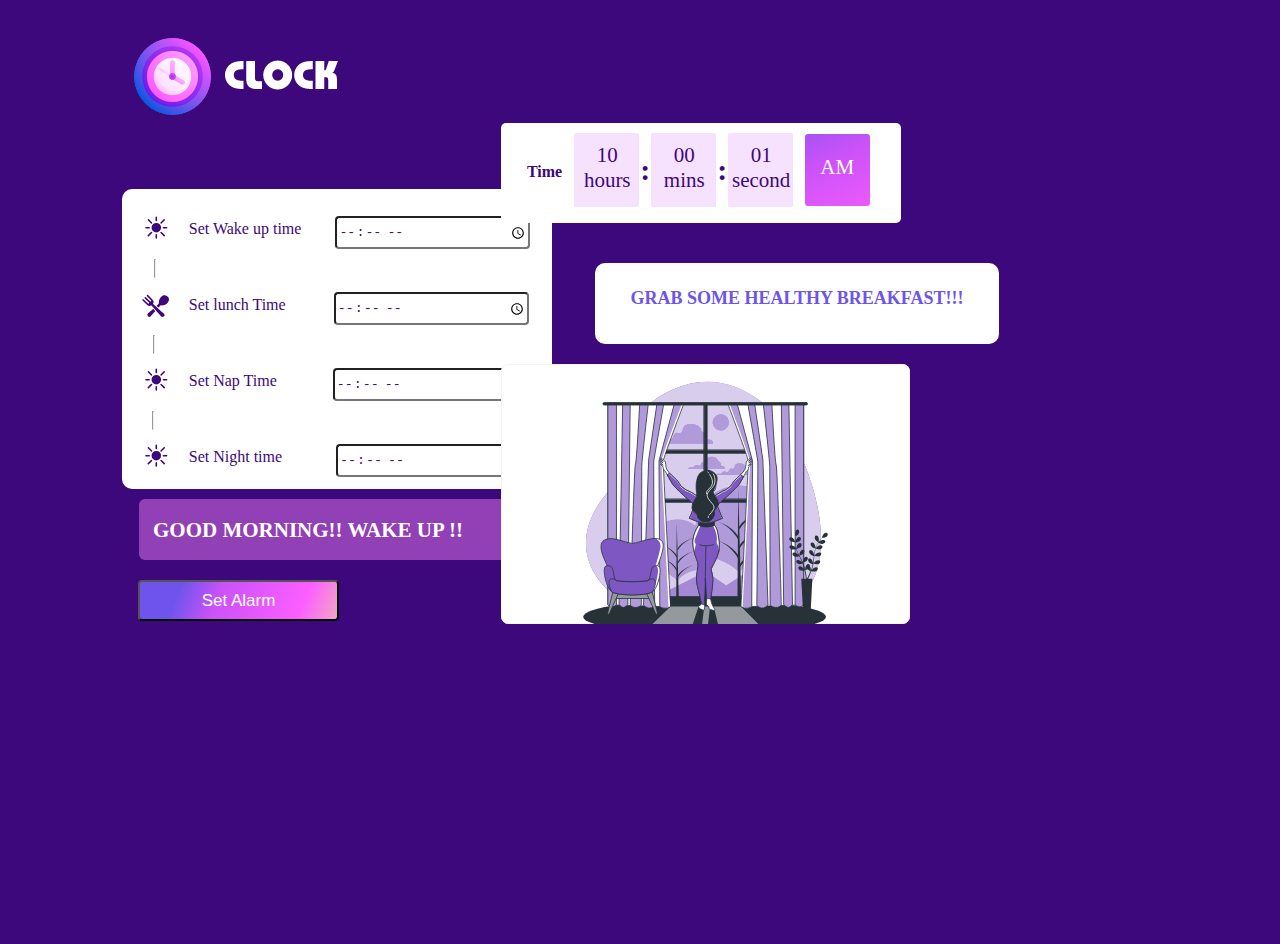
==== index.html @ 4816a437 "first commit" ====
<!DOCTYPE html>
<html lang="en">

<head>
    <meta charset="UTF-8">
    <meta http-equiv="X-UA-Compatible" content="IE=edge">
    <meta name="viewport" content="width=device-width, initial-scale=1.0">
    <link rel="stylesheet" href="style.css">
    <title>Document</title>
</head>

<body>
    <div class="clock">
        <img src="./clock_logo.png" alt="">
    </div>

    <div class="parent">
        <div class="content">
            <img src="./wake_up.svg" alt=""><span class="dj">Set Wake up time</span> <input class="wake-time"
                type="time" name="" id="">
            <hr><br>
            <img src="./lunch_time.svg" alt=""><span class="dj">Set lunch Time</span> <input class="lunch-time"
                type="time" name="" id="">
            <hr class="line1"><br>
            <img src="./wake_up.svg" alt=""><span class="dj">Set Nap Time</span> <input class="nap-time" type="time"
                name="" id="">
            <hr class="line2"><br>
            <img src="./wake_up.svg" alt=""><span class="dj">Set Night time</span> <input class="night-time" type="time"
                name="" id="">
        </div>
    </div>

    <div class="good">
        <h2>GOOD MORNING!! WAKE UP !!</h2>
    </div>
    <div class="btn">
        <button>Set Alarm</button>
    </div>
    <div class="watch">
        <div class="one">Time</div>
        <div class="one">
            <div class="con-1">10 hours</div><img src="./timeline.svg" alt=""><span class="dot">:</span>
        </div>
        <div class="one">
            <div class="con-1">00 mins</div><img src="./timeline.svg" alt=""><span class="dot">:</span>
        </div>
        <div class="one">
            <div class="con-1">01 second</div><img src="./timeline.svg" alt="">
        </div>
        <div class="one">
            <div class="con-1 am"> AM</div><img src="./AM_svg.svg" alt="">
        </div>

    </div>
    <div class="grave">GRAB SOME HEALTHY BREAKFAST!!!</div>
    <div class="mrng-image">
        <img src="./Component 30 – 1.svg" alt="">
    </div>
</body>

</html>
---- style.css ----
body{
    background-color: #3D087B;
}
.clock{
    position: relative;
    left: 10%;
    top: 30px;
}
.parent{
    width: 430px;
    height: 300px;
    background-color: white;
    border-radius: 10px;
    position: relative;
    top: 100px;
    left: 9%;
    line-height: 76px;
}
.content{
    position: absolute;
    left: 20px;
    top: 10px;
}
.content img{
    width: 27px;
    line-height: 50px;
}
.dj{
    position: relative;
    left: 20px;
    bottom: 8px;
    color: #3D087B;
}
.wake-time{
    position: relative;
    left: 50px;
    width: 190px;
    color: #3D087B;
    bottom: 6px;
    border-radius: 4px;
    height: 29px;
   
}
hr{
    right: 163px;
    display: initial;
    position: relative;
    top: 16px;
    
}
.line1{
    right: 156px;
    display: initial;
    position: relative;
    top: 16px; 
}
.lunch-time{
    position: relative;
    left: 64px;
    width: 190px;
    color: #3D087B;
    bottom: 6px;
    height: 29px;
    
    border-radius: 4px;
}
.nap-time{
    position: relative;
    left: 72px;
    width: 190px;
    color: #3D087B;
    bottom: 6px;
    height: 29px;
    
    border-radius: 4px;
}
.night-time{
    position: relative;
    left: 70px;
    width: 190px;
    color: #3D087B;
    bottom: 6px;
    height: 29px;
    
    border-radius: 4px;
}
.line2{
    right: 152px;
    display: initial;
    position: relative;
    top: 16px; 
}
.good{
    position: relative;
    background-color: #9140B5;
    width: 405px;
    height: 33px;
    left: 131px;
    top: 110px;
    border-radius: 6px;
    line-height: 0px;
    color: white;
    font-size: 14px;
    padding: 14px;
}
.btn{
    position: relative;
    top: 130px;
    left: 150px;
}
button{
    width: 201px;
    height: 41px;
    position: relative;
    right: 20px;
    background: transparent linear-gradient(113deg, #6E54EC 20%, #CB52F8 40%, #FC5EFF 81%, #F1A7C5 100%)  ;
    color: white;
    font-size: 17px;
    border-radius: 4px;
    opacity: 1px;
}
button:hover{
    background: transparent linear-gradient(113deg, #F1A7C5 0%, #FC5EFF 40%, #CB52F8 81%, #6E54EC 100%) ;
    opacity: 1px;
}
.watch{
    width: 400px;
    height: 100px;
    background-color: white;
    border-radius: 5px;
    position: relative;
    left: 39%;
    bottom: 368px;
    display: flex;
    flex-direction: row;
    flex-wrap: nowrap;
    align-content: flex-start;
    align-items: center;
}
.one{
    position: relative;
    left: 20px;
    bottom: 1px;
    margin: 6px;
    color:#3D087B;
    font-weight: bold;
}
.one img{
    width: 65px;
}
.con-1{
    position: absolute;
    font: normal normal normal 21px/25px Barlow;
    text-align: center;
    top: 10px;
    left: 1px;
}
.am{
    top: 21px;
    left: 15px;
    color: white;
}
.dot{
    position: absolute;
    top: 20px;
    left: 66px;
    font-size: 30px;
    color:#3D087B;
}
.grave{
    width: 404px;
    height: 81px;
    background-color: white;
    color: #6E54EC;
    position: relative;
    bottom: 328px;
    left: 587px;
    border-radius: 10px;
    text-align: center;
    line-height: 70px;
    font-size: 18px;
    font-weight: bold;
}
.mrng-image img{
    position: relative;
    left: 39%;
    bottom: 308px;
    height: 260px;
}
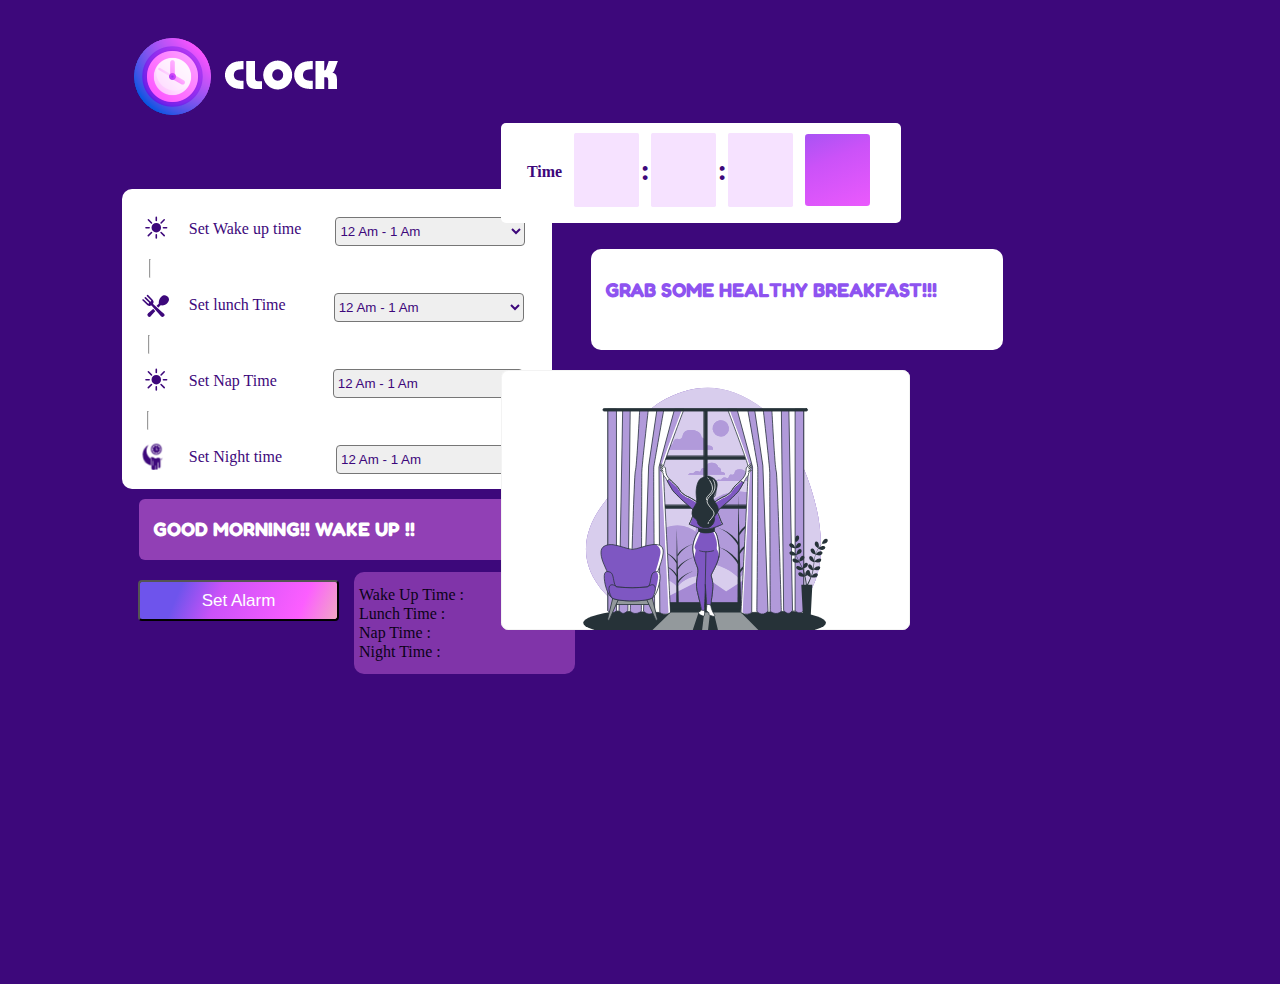
==== commit a352c833: "js added" ====
--- a/index.html
+++ b/index.html
@@ -6,6 +6,9 @@
     <meta http-equiv="X-UA-Compatible" content="IE=edge">
     <meta name="viewport" content="width=device-width, initial-scale=1.0">
     <link rel="stylesheet" href="style.css">
+    <link rel="preconnect" href="https://fonts.googleapis.com">
+<link rel="preconnect" href="https://fonts.gstatic.com" crossorigin>
+<link href="https://fonts.googleapis.com/css2?family=Fredoka+One&display=swap" rel="stylesheet">
     <title>Document</title>
 </head>
 
@@ -16,46 +19,157 @@
 
     <div class="parent">
         <div class="content">
-            <img src="./wake_up.svg" alt=""><span class="dj">Set Wake up time</span> <input class="wake-time"
-                type="time" name="" id="">
+            <img src="./wake_up.svg" alt=""><span class="dj">Set Wake up time</span>
+            <select class="wake-time" id="wake_up_time">
+                <option >12 Am -  1 Am</option>
+                <option >1  Am -  2 Am</option>
+                <option >2  Am -  3 Am</option>
+                <option >3  Am -  4 Am</option>
+                <option >4  Am -  5 Am</option>
+                <option >5  Am -  6 Am</option>
+                <option >6  Am -  7 Am</option>
+                <option >7  Am -  8 Am</option>
+                <option >8  Am -  9 Am</option>
+                <option >9  Am -  10 Am</option>
+                <option >10 Am -  11 Am</option>
+                <option >11 Am -  12 PM</option>
+                <option >12  PM - 1 PM</option>
+                <option >1 PM -   2 PM</option>
+                <option >2 PM -   3 PM</option>
+                <option >3 PM -   4 PM</option>
+                <option >4 PM -   5 PM</option>
+                <option >5 PM -  6 PM</option>
+                <option >6 PM -  7 PM</option>
+                <option >7 PM -  8 PM</option>
+                <option >8 PM -  9 PM</option>
+                <option >9 PM -  10 PM</option>
+                <option >10 PM -  11 PM</option>
+                <option >11 PM -  12 AM</option>
+
+            </select>
             <hr><br>
-            <img src="./lunch_time.svg" alt=""><span class="dj">Set lunch Time</span> <input class="lunch-time"
-                type="time" name="" id="">
+            <img src="./lunch_time.svg" alt=""><span class="dj">Set lunch Time</span> 
+            <select class="lunch-time" name="" id="lunch_time">
+                <option >12 Am -  1 Am</option>
+                <option >1  Am -  2 Am</option>
+                <option >2  Am -  3 Am</option>
+                <option >3  Am -  4 Am</option>
+                <option >4  Am -  5 Am</option>
+                <option >5  Am -  6 Am</option>
+                <option >6  Am -  7 Am</option>
+                <option >7  Am -  8 Am</option>
+                <option >8  Am -  9 Am</option>
+                <option >9  Am -  10 Am</option>
+                <option >10 Am -  11 Am</option>
+                <option >11 Am -  12 PM</option>
+                <option >12  PM - 1 PM</option>
+                <option >1 PM -   2 PM</option>
+                <option >2 PM -   3 PM</option>
+                <option >3 PM -   4 PM</option>
+                <option >4 PM -   5 PM</option>
+                <option >5 PM -  6 PM</option>
+                <option >6 PM -  7 PM</option>
+                <option >7 PM -  8 PM</option>
+                <option >8 PM -  9 PM</option>
+                <option >9 PM -  10 PM</option>
+                <option >10 PM -  11 PM</option>
+                <option >11 PM -  12 AM</option>
+
+            </select>
             <hr class="line1"><br>
-            <img src="./wake_up.svg" alt=""><span class="dj">Set Nap Time</span> <input class="nap-time" type="time"
-                name="" id="">
+            <img src="./wake_up.svg" alt=""><span class="dj">Set Nap Time</span> 
+            <select class="nap-time" name="" id="nap_time">
+                <option >12 Am -  1 Am</option>
+                <option >1  Am -  2 Am</option>
+                <option >2  Am -  3 Am</option>
+                <option >3  Am -  4 Am</option>
+                <option >4  Am -  5 Am</option>
+                <option >5  Am -  6 Am</option>
+                <option >6  Am -  7 Am</option>
+                <option >7  Am -  8 Am</option>
+                <option >8  Am -  9 Am</option>
+                <option >9  Am -  10 Am</option>
+                <option >10 Am -  11 Am</option>
+                <option >11 Am -  12 PM</option>
+                <option >12  PM - 1 PM</option>
+                <option >1 PM -   2 PM</option>
+                <option >2 PM -   3 PM</option>
+                <option >3 PM -   4 PM</option>
+                <option >4 PM -   5 PM</option>
+                <option >5 PM -  6 PM</option>
+                <option >6 PM -  7 PM</option>
+                <option >7 PM -  8 PM</option>
+                <option >8 PM -  9 PM</option>
+                <option >9 PM -  10 PM</option>
+                <option >10 PM -  11 PM</option>
+                <option >11 PM -  12 AM</option>
+
+            </select>
             <hr class="line2"><br>
-            <img src="./wake_up.svg" alt=""><span class="dj">Set Night time</span> <input class="night-time" type="time"
-                name="" id="">
+            <img src="./night.png" alt=""><span class="dj">Set Night time</span> 
+            <select class="night-time" name="" id="night_time">
+                <option >12 Am -  1 Am</option>
+                <option >1  Am -  2 Am</option>
+                <option >2  Am -  3 Am</option>
+                <option >3  Am -  4 Am</option> 
+                <option >4  Am -  5 Am</option>
+                <option >5  Am -  6 Am</option>
+                <option >6  Am -  7 Am</option>
+                <option >7  Am -  8 Am</option>
+                <option >8  Am -  9 Am</option>
+                <option >9  Am -  10 Am</option>
+                <option >10 Am -  11 Am</option>
+                <option >11 Am -  12 PM</option>
+                <option >12 PM - 1 PM</option>
+                <option >1 PM -   2 PM</option>
+                <option >2 PM -   3 PM</option>
+                <option >3 PM -   4 PM</option>
+                <option >4 PM -   5 PM</option>
+                <option >5 PM -  6 PM</option>
+                <option >6 PM -  7 PM</option>
+                <option >7 PM -  8 PM</option>
+                <option >8 PM -  9 PM</option>
+                <option >9 PM -  10 PM</option>
+                <option >10 PM -  11 PM</option>
+                <option >11 PM -  12 AM</option>
+
+            </select>
         </div>
     </div>
 
-    <div class="good">
-        <h2>GOOD MORNING!! WAKE UP !!</h2>
+    <div  class="good">
+        <h2 id="message">GOOD MORNING!! WAKE UP !!</h2>
     </div>
     <div class="btn">
-        <button>Set Alarm</button>
+       <button onclick="SetAlarm()">Set Alarm</button>
+    </div>
+    <div class="setAlarm1">
+        <p>Wake Up Time : <span id="wake_up_text"></span></p>
+        <p>Lunch Time : <span id="lunch_text"></span></p>
+        <p>Nap Time : <span id="nap_text"></span></p>
+        <p>Night Time : <span id="night_text"></span></p>
     </div>
     <div class="watch">
         <div class="one">Time</div>
         <div class="one">
-            <div class="con-1">10 hours</div><img src="./timeline.svg" alt=""><span class="dot">:</span>
+            <div id="hours" class="con-1"></div><img src="./timeline.svg" alt=""><span class="dot">:</span>
         </div>
         <div class="one">
-            <div class="con-1">00 mins</div><img src="./timeline.svg" alt=""><span class="dot">:</span>
+            <div id="mins" class="con-1"></div><img src="./timeline.svg" alt=""><span class="dot">:</span>
         </div>
         <div class="one">
-            <div class="con-1">01 second</div><img src="./timeline.svg" alt="">
+            <div id="secs" class="con-1 "></div><img src="./timeline.svg" alt="">
         </div>
         <div class="one">
-            <div class="con-1 am"> AM</div><img src="./AM_svg.svg" alt="">
+            <div id="meridian" class="con-1 am"></div><img src="./AM_svg.svg" alt="">
         </div>
 
     </div>
-    <div class="grave">GRAB SOME HEALTHY BREAKFAST!!!</div>
+    <div  class="grave"><p id="mainmessage">GRAB SOME HEALTHY BREAKFAST!!!</p> </div>
     <div class="mrng-image">
-        <img src="./Component 30 – 1.svg" alt="">
+        <img id="mainimg" src="./component.svg" alt="">
     </div>
+    <script src="./index.js"></script>
 </body>
 
 </html>--- a/style.css
+++ b/style.css
@@ -98,10 +98,11 @@
     left: 131px;
     top: 110px;
     border-radius: 6px;
-    line-height: 0px;
     color: white;
-    font-size: 14px;
+    font-size: 13px;
     padding: 14px;
+    line-height: 1px;
+    font-family: 'Fredoka One', cursive;
 }
 .btn{
     position: relative;
@@ -122,6 +123,17 @@
 button:hover{
     background: transparent linear-gradient(113deg, #F1A7C5 0%, #FC5EFF 40%, #CB52F8 81%, #6E54EC 100%) ;
     opacity: 1px;
+}
+.setAlarm1{
+    position: absolute;
+    background-color: #9140b5;
+    left: 354px;
+    top: 572px;
+    width: 211px;
+    line-height: 3px;
+    border-radius: 10px;
+    padding: 5px;
+    opacity: 0.8;
 }
 .watch{
     width: 400px;
@@ -150,14 +162,14 @@
 }
 .con-1{
     position: absolute;
-    font: normal normal normal 21px/25px Barlow;
+    font: normal normal normal 27px/30px Barlow;
     text-align: center;
-    top: 10px;
-    left: 1px;
+    top: 8px;
+    left: -1px;
 }
 .am{
-    top: 21px;
-    left: 15px;
+    top: 22px;
+    left: 8px;
     color: white;
 }
 .dot{
@@ -167,23 +179,30 @@
     font-size: 30px;
     color:#3D087B;
 }
+@import url('https://fonts.googleapis.com/css2?family=Fredoka+One&display=swap');
 .grave{
-    width: 404px;
-    height: 81px;
+    width: 412px;
+    height: 101px;
     background-color: white;
-    color: #6E54EC;
-    position: relative;
-    bottom: 328px;
-    left: 587px;
+    position: relative;
+    bottom: 362px;
+    left: 583px;
     border-radius: 10px;
-    text-align: center;
-    line-height: 70px;
-    font-size: 18px;
+    
+    
+}
+#mainmessage{
+    font-family: 'Fredoka One', cursive;
+    color: #8E53F0;
+    position: relative;
+    left: 14px;
+    bottom: -29px;
+    font-size: 20px;
     font-weight: bold;
 }
 .mrng-image img{
     position: relative;
     left: 39%;
-    bottom: 308px;
+    bottom: 342px;
     height: 260px;
 }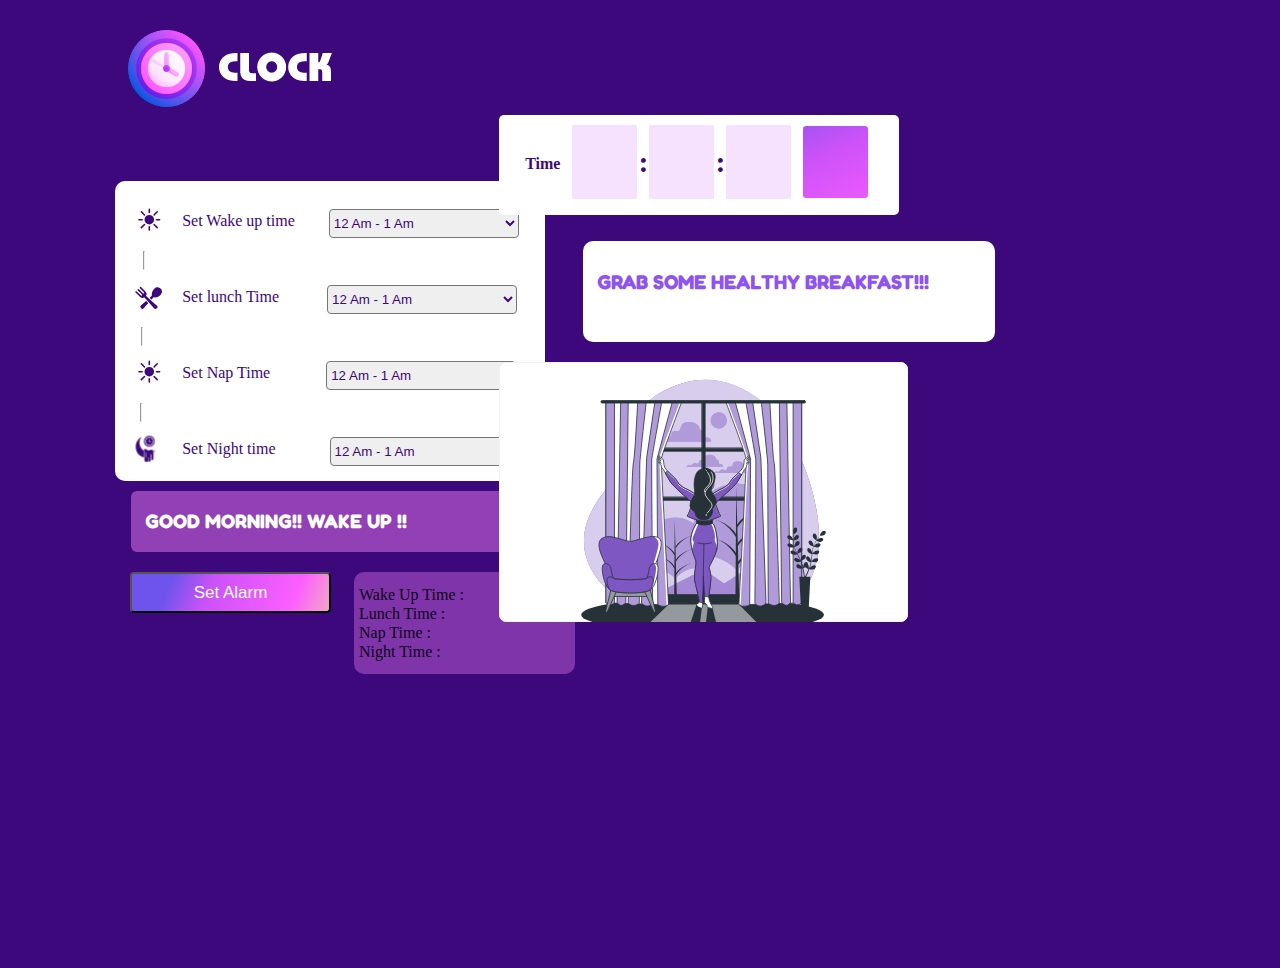
==== commit 20133681: "responsive" ====
--- a/index.html
+++ b/index.html
@@ -150,7 +150,7 @@
         <p>Night Time : <span id="night_text"></span></p>
     </div>
     <div class="watch">
-        <div class="one">Time</div>
+        <div class="one time2">Time</div>
         <div class="one">
             <div id="hours" class="con-1"></div><img src="./timeline.svg" alt=""><span class="dot">:</span>
         </div>
--- a/style.css
+++ b/style.css
@@ -1,10 +1,25 @@
 body{
     background-color: #3D087B;
+    margin: 0;
+    padding: 0;
+   
 }
 .clock{
     position: relative;
     left: 10%;
     top: 30px;
+}
+@media only screen and (min-width: 360px) and (max-width: 640px) {
+    .clock{
+        position: relative;
+        left: 95px;
+        width: 0px  ;
+    }
+}
+@media only screen and (min-width: 360px) and (max-width: 640px) {
+    .clock img{
+        width: 150px;
+    }
 }
 .parent{
     width: 430px;
@@ -16,11 +31,24 @@
     left: 9%;
     line-height: 76px;
 }
+@media only screen and (min-width: 360px) and (max-width: 640px) {
+    .parent{
+        top: 550px;
+        left: 5px;
+        width: 350px;
+    }
+}
 .content{
     position: absolute;
     left: 20px;
     top: 10px;
 }
+@media only screen and (min-width: 360px) and (max-width: 640px) {
+    .content{
+        left: 3px;
+        width: 336px;
+    }
+}
 .content img{
     width: 27px;
     line-height: 50px;
@@ -41,6 +69,13 @@
     height: 29px;
    
 }
+@media only screen and (min-width: 360px) and (max-width: 640px) {
+    .wake-time{
+        left: 47px;
+        width: 140px;  
+    }
+    
+}
 hr{
     right: 163px;
     display: initial;
@@ -64,6 +99,13 @@
     
     border-radius: 4px;
 }
+@media only screen and (min-width: 360px) and (max-width: 640px) {
+    .lunch-time{
+        left: 63px;
+        width: 141px; 
+    }
+    
+}
 .nap-time{
     position: relative;
     left: 72px;
@@ -74,6 +116,13 @@
     
     border-radius: 4px;
 }
+@media only screen and (min-width: 360px) and (max-width: 640px) {
+    .nap-time{
+        left: 69px;
+        width: 145px;  
+    }
+    
+}
 .night-time{
     position: relative;
     left: 70px;
@@ -83,6 +132,13 @@
     height: 29px;
     
     border-radius: 4px;
+}
+@media only screen and (min-width: 360px) and (max-width: 640px) {
+    .night-time{
+        left: 65px;
+        width: 144px;  
+    }
+    
 }
 .line2{
     right: 152px;
@@ -104,10 +160,26 @@
     line-height: 1px;
     font-family: 'Fredoka One', cursive;
 }
+@media only screen and (min-width: 360px) and (max-width: 640px) {
+    .good{
+        top: 574px;
+        left: 6px;
+        width: 321px;
+    }
+    
+}
 .btn{
     position: relative;
     top: 130px;
     left: 150px;
+}
+@media only screen and (min-width: 360px) and (max-width: 640px) {
+    .btn{
+        top: 590px;
+        left: 100px;
+        width: 0px;
+    }
+    
 }
 button{
     width: 201px;
@@ -135,6 +207,15 @@
     padding: 5px;
     opacity: 0.8;
 }
+@media only screen and (min-width: 360px) and (max-width: 640px) {
+    .setAlarm1{
+        top: 1063px;
+        left: 61px;
+        width: 226px;
+        height: 97px;
+    }
+    
+}
 .watch{
     width: 400px;
     height: 100px;
@@ -149,6 +230,13 @@
     align-content: flex-start;
     align-items: center;
 }
+@media only screen and (min-width: 360px) and (max-width: 640px) {
+    .watch{
+        width: 350px;
+        top: -350px;
+        left: 6px;
+    }
+}
 .one{
     position: relative;
     left: 20px;
@@ -156,6 +244,11 @@
     margin: 6px;
     color:#3D087B;
     font-weight: bold;
+}
+@media only screen and (min-width: 360px) and (max-width: 640px) {
+    .one{
+       left: 22px;
+    }
 }
 .one img{
     width: 65px;
@@ -191,6 +284,17 @@
     
     
 }
+@media only screen and (min-width: 360px) and (max-width: 640px) {
+    .grave{
+        left: 4px;
+        width: 352px;
+    }
+}
+@media only screen and (min-width: 360px) and (max-width: 640px) {
+    .time2{
+        display: none;
+    }
+}
 #mainmessage{
     font-family: 'Fredoka One', cursive;
     color: #8E53F0;
@@ -200,9 +304,21 @@
     font-size: 20px;
     font-weight: bold;
 }
+@media only screen and (min-width: 360px) and (max-width: 640px) {
+    #mainmessage{
+        width: 340px;
+    }
+}
 .mrng-image img{
     position: relative;
     left: 39%;
     bottom: 342px;
     height: 260px;
+}
+@media only screen and (min-width: 360px) and (max-width: 640px) {
+    .mrng-image img{
+        left: 7px;
+        width: 347px;
+        bottom: 352px;
+    }
 }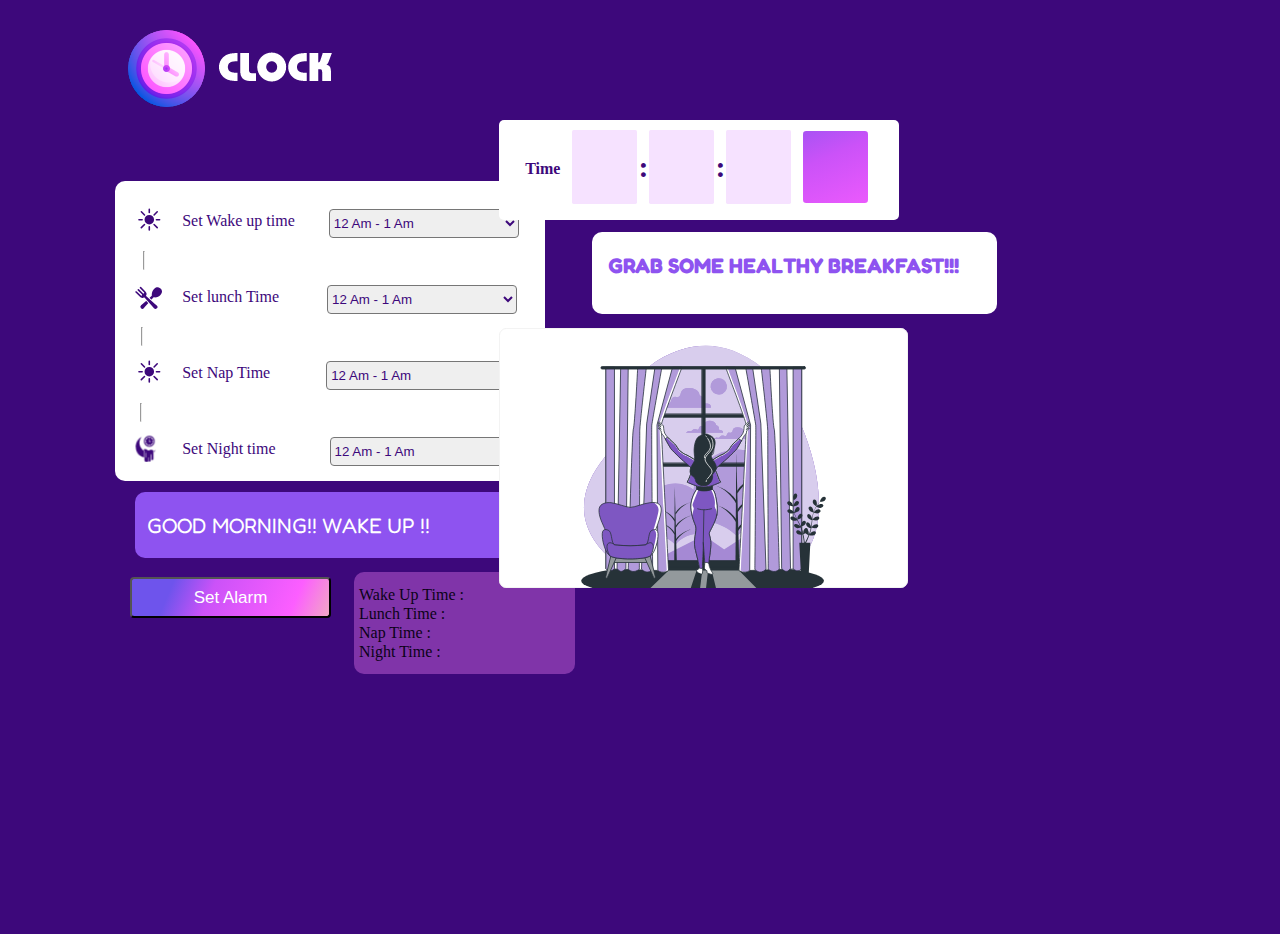
==== commit 355fc8fc: "responsive" ====
--- a/index.html
+++ b/index.html
@@ -138,7 +138,7 @@
     </div>
 
     <div  class="good">
-        <h2 id="message">GOOD MORNING!! WAKE UP !!</h2>
+        <p id="message">GOOD MORNING!! WAKE UP !!</p>
     </div>
     <div class="btn">
        <button onclick="SetAlarm()">Set Alarm</button>
--- a/style.css
+++ b/style.css
@@ -12,8 +12,8 @@
 @media only screen and (min-width: 360px) and (max-width: 640px) {
     .clock{
         position: relative;
-        left: 95px;
-        width: 0px  ;
+        left: 78px;
+        width: 0px;
     }
 }
 @media only screen and (min-width: 360px) and (max-width: 640px) {
@@ -33,9 +33,9 @@
 }
 @media only screen and (min-width: 360px) and (max-width: 640px) {
     .parent{
-        top: 550px;
-        left: 5px;
-        width: 350px;
+        top: 505px;
+        left: 8px;
+        width: 310px;
     }
 }
 .content{
@@ -71,8 +71,8 @@
 }
 @media only screen and (min-width: 360px) and (max-width: 640px) {
     .wake-time{
-        left: 47px;
-        width: 140px;  
+        left: 44px;
+        width: 104px;
     }
     
 }
@@ -101,8 +101,8 @@
 }
 @media only screen and (min-width: 360px) and (max-width: 640px) {
     .lunch-time{
-        left: 63px;
-        width: 141px; 
+        left: 60px;
+        width: 104px;
     }
     
 }
@@ -118,8 +118,8 @@
 }
 @media only screen and (min-width: 360px) and (max-width: 640px) {
     .nap-time{
-        left: 69px;
-        width: 145px;  
+        left: 70px;
+        width: 106px;
     }
     
 }
@@ -136,7 +136,7 @@
 @media only screen and (min-width: 360px) and (max-width: 640px) {
     .night-time{
         left: 65px;
-        width: 144px;  
+        width: 107px; 
     }
     
 }
@@ -147,24 +147,37 @@
     top: 16px; 
 }
 .good{
-    position: relative;
-    background-color: #9140B5;
-    width: 405px;
-    height: 33px;
-    left: 131px;
-    top: 110px;
-    border-radius: 6px;
+    width: 433px;
+    background-color: #8E53F0;
+    position: relative;
+    top: 111px;
+    height: 66px;
+    left: 135px;
+    border-radius: 10px;
+}
+#message{
+    position: absolute;
+    font-size: 21px;
+    font-family: "Fredoka One";
     color: white;
-    font-size: 13px;
-    padding: 14px;
-    line-height: 1px;
-    font-family: 'Fredoka One', cursive;
+    left: 12px;
 }
 @media only screen and (min-width: 360px) and (max-width: 640px) {
     .good{
-        top: 574px;
-        left: 6px;
-        width: 321px;
+        top: 535px;
+        left: 13px;
+        width: 302px;
+    }
+    
+}
+@media only screen and (min-width: 360px) and (max-width: 640px) {
+    #message{
+        font-size: 16px;
+        font-family: sans-serif;
+        font-weight: bold;
+        text-align: center;
+        top: 6px;
+
     }
     
 }
@@ -175,8 +188,8 @@
 }
 @media only screen and (min-width: 360px) and (max-width: 640px) {
     .btn{
-        top: 590px;
-        left: 100px;
+        top: 552px;
+        left: 85px;
         width: 0px;
     }
     
@@ -209,10 +222,11 @@
 }
 @media only screen and (min-width: 360px) and (max-width: 640px) {
     .setAlarm1{
-        top: 1063px;
+        top: 1043px;
         left: 61px;
-        width: 226px;
+        width: 200px;
         height: 97px;
+        padding: 10px;
     }
     
 }
@@ -232,9 +246,9 @@
 }
 @media only screen and (min-width: 360px) and (max-width: 640px) {
     .watch{
-        width: 350px;
-        top: -350px;
-        left: 6px;
+        width: 308px;
+        top: -351px;
+        left: 11px;
     }
 }
 .one{
@@ -247,7 +261,7 @@
 }
 @media only screen and (min-width: 360px) and (max-width: 640px) {
     .one{
-       left: 22px;
+       left: 1px;
     }
 }
 .one img{
@@ -274,20 +288,19 @@
 }
 @import url('https://fonts.googleapis.com/css2?family=Fredoka+One&display=swap');
 .grave{
-    width: 412px;
-    height: 101px;
+    width: 405px;
     background-color: white;
     position: relative;
-    bottom: 362px;
-    left: 583px;
+    bottom: 356px;
+    left: 592px;
+    height: 82px;
     border-radius: 10px;
-    
-    
 }
 @media only screen and (min-width: 360px) and (max-width: 640px) {
     .grave{
-        left: 4px;
-        width: 352px;
+        left: 17px;
+        top: -335px;
+        width: 298px;
     }
 }
 @media only screen and (min-width: 360px) and (max-width: 640px) {
@@ -296,17 +309,17 @@
     }
 }
 #mainmessage{
-    font-family: 'Fredoka One', cursive;
+    font-family: "Fredoka One";
+    position: absolute;
     color: #8E53F0;
-    position: relative;
-    left: 14px;
-    bottom: -29px;
-    font-size: 20px;
+    font-size: 21px;
+    left: 16px;
     font-weight: bold;
 }
 @media only screen and (min-width: 360px) and (max-width: 640px) {
     #mainmessage{
-        width: 340px;
+        text-align: center;
+        left: auto;
     }
 }
 .mrng-image img{
@@ -317,8 +330,10 @@
 }
 @media only screen and (min-width: 360px) and (max-width: 640px) {
     .mrng-image img{
-        left: 7px;
-        width: 347px;
-        bottom: 352px;
+        left: 10px;
+        width: 308px;
+        bottom: 320px;
+        border-radius: 21px;
+        height: 200px;
     }
 }